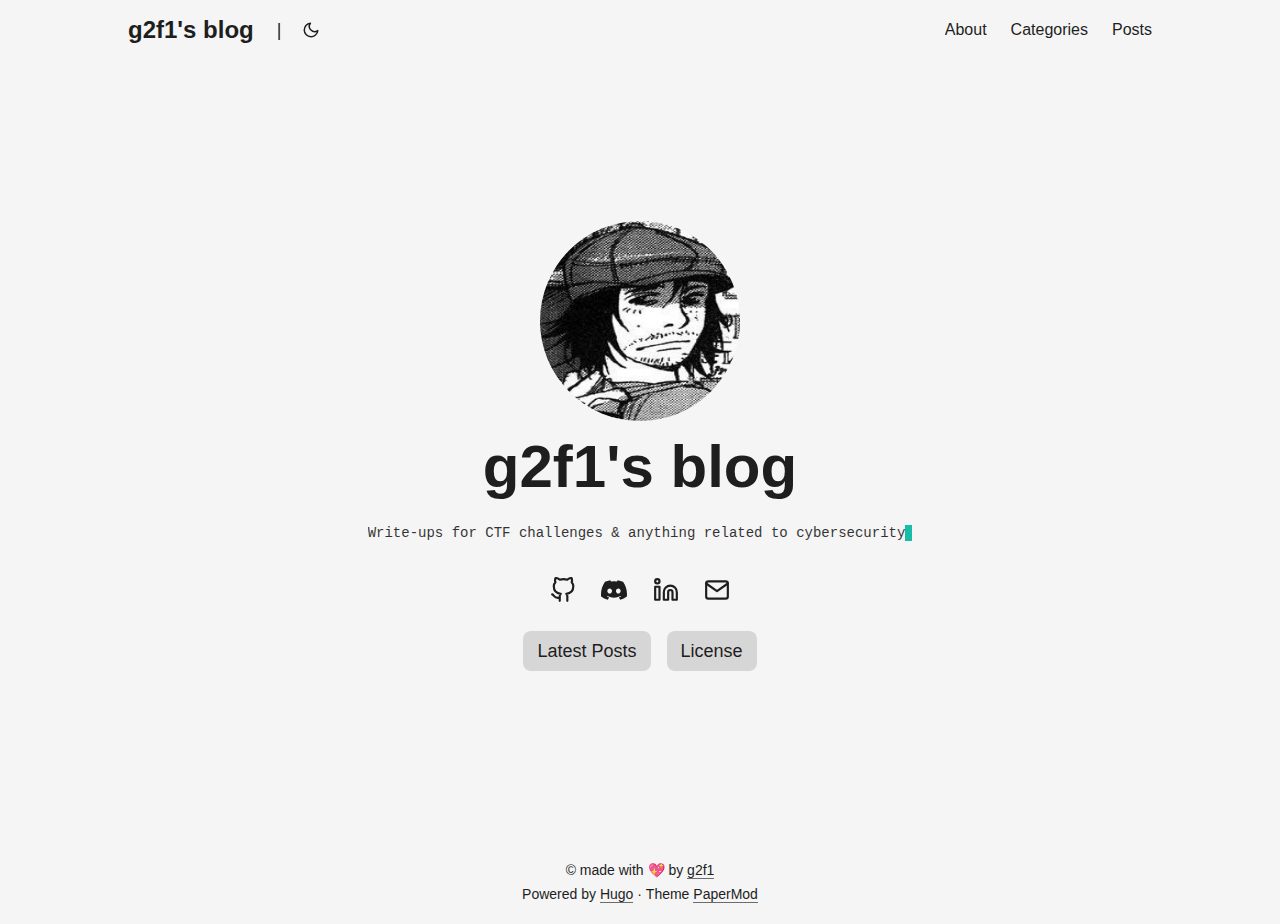
==== index.html @ 5b0def90 "Update index.html" ====
<!DOCTYPE html>
<html lang="fr" dir="auto">
<head>
<link rel="apple-touch-icon" sizes="57x57" href="../static/apple-icon-57x57.png">
<link rel="apple-touch-icon" sizes="60x60" href="../static/apple-icon-60x60.png">
<link rel="apple-touch-icon" sizes="72x72" href="../static/apple-icon-72x72.png">
<link rel="apple-touch-icon" sizes="76x76" href="../static/apple-icon-76x76.png">
<link rel="apple-touch-icon" sizes="114x114" href="../static/apple-icon-114x114.png">
<link rel="apple-touch-icon" sizes="120x120" href="../static/apple-icon-120x120.png">
<link rel="apple-touch-icon" sizes="144x144" href="../static/apple-icon-144x144.png">
<link rel="apple-touch-icon" sizes="152x152" href="../static/apple-icon-152x152.png">
<link rel="apple-touch-icon" sizes="180x180" href="../static/apple-icon-180x180.png">
<link rel="icon" type="image/png" sizes="192x192"  href="../static/android-icon-192x192.png">
<link rel="icon" type="image/png" sizes="32x32" href="../static/favicon-32x32.png">
<link rel="icon" type="image/png" sizes="96x96" href="../static/favicon-96x96.png">
<link rel="icon" type="image/png" sizes="16x16" href="../static/favicon-16x16.png">
<link rel="manifest" href="/manifest.json">
<meta name="msapplication-TileColor" content="#ffffff">
<meta name="msapplication-TileImage" content="/ms-icon-144x144.png">
<meta name="theme-color" content="#ffffff">
<meta name="generator" content="Hugo 0.112.4"><meta charset="utf-8">
<meta http-equiv="X-UA-Compatible" content="IE=edge">
<meta name="viewport" content="width=device-width, initial-scale=1, shrink-to-fit=no">
<meta name="robots" content="index, follow">
<title>g2f1's blog</title>
<meta name="description" content="CTF write ups - Cybersecurity blog">
<meta name="author" content="g2f1">
<link rel="canonical" href="https://g2f1.github.io">
<link type="text/css" href="../css/style1.css" rel="preload stylesheet">
<meta name="theme-color" content="#2e2e33">
<meta name="msapplication-TileColor" content="#2e2e33">
<noscript>
    <style>
        #theme-toggle,
        .top-link {
            display: none;
        }

    </style>
    <style>
        @media (prefers-color-scheme: dark) {
            :root {
                --theme: rgb(29, 30, 32);
                --entry: rgb(46, 46, 51);
                --primary: rgb(218, 218, 219);
                --secondary: rgb(155, 156, 157);
                --tertiary: rgb(65, 66, 68);
                --content: rgb(196, 196, 197);
                --code-block-bg: rgb(46, 46, 51);
                --code-bg: rgb(55, 56, 62);
                --border: rgb(51, 51, 51);
            }

            .list {
                background: var(--theme);
            }

            .list:not(.dark)::-webkit-scrollbar-track {
                background: 0 0;
            }

            .list:not(.dark)::-webkit-scrollbar-thumb {
                border-color: var(--theme);
            }
        }

    </style>
</noscript><meta property="og:title" content="PaperModL2" />
<meta property="og:description" content="Theme PaperMod - https://github.com/adityatelange/hugo-PaperMod" />
<meta property="og:type" content="website" />
<meta property="og:url" content="https://adityatelange.github.io/hugo-PaperMod/fr/" />
<meta property="og:image" content="https://adityatelange.github.io/hugo-PaperMod/images/papermod-cover.png" />


<meta name="twitter:card" content="summary_large_image" />
<meta name="twitter:image" content="https://adityatelange.github.io/hugo-PaperMod/images/papermod-cover.png" />
<meta name="twitter:title" content="PaperModL2"/>
<meta name="twitter:description" content="Theme PaperMod - https://github.com/adityatelange/hugo-PaperMod"/>

<script type="application/ld+json">
{
  "@context": "https://schema.org",
  "@type": "Organization",
  "name": "g2f1's blog",
  "url": "https://g2f1.github.io",
  "description": "CTF write-ups & anything related to cybersecurity",
  "thumbnailUrl": "../static/Hope-Emerson.ico",
  "sameAs": [
      "https://github.com/adityatelange/hugo-PaperMod", "https://discord.gg/ahpmTvhVmp", "https://x.com/intent/tweet/?text=Checkout%20Hugo%20PaperMod%20%E2%9C%A8%0AA%20fast,%20clean,%20responsive%20Hugo%20theme.\u0026url=https://github.com/adityatelange/hugo-PaperMod\u0026hashtags=Hugo,PaperMod", "https://ko-fi.com/adityatelange"
  ]
}
</script>
</head>

<body class="list" id="top">
<script>
    if (localStorage.getItem("pref-theme") === "dark") {
        document.body.classList.add('dark');
    } else if (localStorage.getItem("pref-theme") === "light") {
        document.body.classList.remove('dark')
    } else if (window.matchMedia('(prefers-color-scheme: dark)').matches) {
        document.body.classList.add('dark');
    }

</script>

<header class="header">
    <nav class="nav">
        <div class="logo">
            <a href="../" accesskey="h" title="g2f1's blog">g2f1's blog</a><span style="margin: 0px 10px 0px 23px;">|</span>
            <div class="logo-switches">
                <button id="theme-toggle" accesskey="t">
                    <svg id="moon" xmlns="http://www.w3.org/2000/svg" width="24" height="18" viewBox="0 0 24 24"
                        fill="none" stroke="currentColor" stroke-width="2" stroke-linecap="round"
                        stroke-linejoin="round">
                        <path d="M21 12.79A9 9 0 1 1 11.21 3 7 7 0 0 0 21 12.79z"></path>
                    </svg>
                    <svg id="sun" xmlns="http://www.w3.org/2000/svg" width="24" height="18" viewBox="0 0 24 24"
                        fill="none" stroke="currentColor" stroke-width="2" stroke-linecap="round"
                        stroke-linejoin="round">
                        <circle cx="12" cy="12" r="5"></circle>
                        <line x1="12" y1="1" x2="12" y2="3"></line>
                        <line x1="12" y1="21" x2="12" y2="23"></line>
                        <line x1="4.22" y1="4.22" x2="5.64" y2="5.64"></line>
                        <line x1="18.36" y1="18.36" x2="19.78" y2="19.78"></line>
                        <line x1="1" y1="12" x2="3" y2="12"></line>
                        <line x1="21" y1="12" x2="23" y2="12"></line>
                        <line x1="4.22" y1="19.78" x2="5.64" y2="18.36"></line>
                        <line x1="18.36" y1="5.64" x2="19.78" y2="4.22"></line>
                    </svg>
                </button>
            </div>
        </div>
        <ul id="menu">
            <li>
                <a href="../About" title="About">
                    <span class="menu">About</span>
                </a>
            </li>
            <li>
                <a href="../Categories" title="Categories">
                    <span class="menu">Categories</span>
                </a>
            </li>
            <li>
                <a href="../Posts" title="Posts">
                    <span class="menu">Posts</span>
                </a>
            </li>
        </ul>
    </nav>
</header>
<main class="main"><div class="profile">
    <div class="profile_inner">
        <img draggable="false" src="../static/Hope Emerson.jpeg" alt="ProfileMode image" title="ProfileMode image"
            height="200" width="200" />
        <h1 style="font-size:60px">g2f1's blog</h1>
        <span id="home-subtitle" style="font-size:14px;margin: 12px 0px 16px 0px">Write-ups for CTF challenges & anything related to cybersecurity</span>
 <div class="social-icons">
    <a href="https://github.com/g2f1" target="_blank" rel="noopener noreferrer me" title="Github">
        <svg class="soc" xmlns="http://www.w3.org/2000/svg" viewBox="0 0 24 24" fill="none" stroke="currentColor" stroke-width="2" stroke-linecap="round" stroke-linejoin="round">
            <path 
                d="M9 19c-5 1.5-5-2.5-7-3m14 6v-3.87a3.37 3.37 0 0 0-.94-2.61c3.14-.35 6.44-1.54 6.44-7A5.44 5.44 0 0 0 20 4.77 5.07 5.07 0 0 0 19.91 1S18.73.65 16 2.48a13.38 13.38 0 0 0-7 0C6.27.65 5.09 1 5.09 1A5.07 5.07 0 0 0 5 4.77a5.44 5.44 0 0 0-1.5 3.78c0 5.42 3.3 6.61 6.44 7A3.37 3.37 0 0 0 9 18.13V22">
            </path>
        </svg>
    </a>
    <a href="https://discord.com/users/1205159998397620284" target="_blank" rel="noopener noreferrer me" title="Discord">
        <svg class="soc" xmlns="http://www.w3.org/2000/svg" viewBox="0 0 127.14 96.36" fill="currentColor" stroke="none" stroke-width="2" stroke-linecap="round" stroke-linejoin="round">
           <path
              d="M107.7,8.07A105.15,105.15,0,0,0,81.47,0a72.06,72.06,0,0,0-3.36,6.83A97.68,97.68,0,0,0,49,6.83,72.37,72.37,0,0,0,45.64,0,105.89,105.89,0,0,0,19.39,8.09C2.79,32.65-1.71,56.6.54,80.21h0A105.73,105.73,0,0,0,32.71,96.36,77.7,77.7,0,0,0,39.6,85.25a68.42,68.42,0,0,1-10.85-5.18c.91-.66,1.8-1.34,2.66-2a75.57,75.57,0,0,0,64.32,0c.87.71,1.76,1.39,2.66,2a68.68,68.68,0,0,1-10.87,5.19,77,77,0,0,0,6.89,11.1A105.25,105.25,0,0,0,126.6,80.22h0C129.24,52.84,122.09,29.11,107.7,8.07ZM42.45,65.69C36.18,65.69,31,60,31,53s5-12.74,11.43-12.74S54,46,53.89,53,48.84,65.69,42.45,65.69Zm42.24,0C78.41,65.69,73.25,60,73.25,53s5-12.74,11.44-12.74S96.23,46,96.12,53,91.08,65.69,84.69,65.69Z">
           </path>
        </svg>
    </a>
    <a href="https://www.linkedin.com/in/oualid-daouche" target="_blank" rel="noopener noreferrer me"title="Linkedin">
        <svg class="soc" xmlns="http://www.w3.org/2000/svg" class="feather" width="24" height="24" viewBox="0 0 24 24" fill="none" stroke="currentColor" stroke-width="2" stroke-linecap="round" stroke-linejoin="round">
            <path d="M16 8a6 6 0 0 1 6 6v7h-4v-7a2 2 0 0 0-2-2 2 2 0 0 0-2 2v7h-4v-7a6 6 0 0 1 6-6z"></path>
               <rect x="2" y="9" width="4" height="12"></rect>
                 <circle cx="4" cy="4" r="2"></circle>
       </svg>
    </a> 
    <a class="soc" href="mailto:xg2f1x@gmail.com" target="_blank" rel="noopener me" title="@-Email"><svg xmlns="http://www.w3.org/2000/svg" class="feather" width="24" height="24" viewBox="0 0 24 24" fill="none" stroke="currentColor" stroke-width="2" stroke-linecap="round" stroke-linejoin="round"><path d="M4 4h16c1.1 0 2 .9 2 2v12c0 1.1-.9 2-2 2H4c-1.1 0-2-.9-2-2V6c0-1.1.9-2 2-2z"></path><polyline points="22,6 12,13 2,6"></polyline></svg></a>
</div>

        <div class="buttons">
            <a class="button" href="../latest_post" rel="noopener" title="Blog">
                <span class="button-inner">
                    Latest Posts
                </span>
            </a>
            <a class="button" href="../license" rel="noopener" title="License">
                <span class="button-inner">
                    License
                </span>
            </a>
        </div>
    </div>
</div>

    </main>
    
<footer class="footer">
        <span>© made with &#128150; by <a href="https://github.com/g2f1">g2f1</a><br></span>
    <span>
        Powered by
        <a href="https://gohugo.io/" rel="noopener noreferrer" target="_blank">Hugo</a>
       &#183;&nbsp;Theme
        <a href="https://github.com/adityatelange/hugo-PaperMod/" rel="noopener" target="_blank">PaperMod</a>
    </span>
</footer>
<a href="#top" aria-label="go to top" title="Go to Top (Alt + G)" class="top-link" id="top-link" accesskey="g">
    <svg xmlns="http://www.w3.org/2000/svg" viewBox="0 0 12 6" fill="currentColor">
        <path d="M12 6H0l6-6z" />
    </svg>
</a>

<script>
    let menu = document.getElementById('menu')
    if (menu) {
        menu.scrollLeft = localStorage.getItem("menu-scroll-position");
        menu.onscroll = function () {
            localStorage.setItem("menu-scroll-position", menu.scrollLeft);
        }
    }

    document.querySelectorAll('a[href^="#"]').forEach(anchor => {
        anchor.addEventListener("click", function (e) {
            e.preventDefault();
            var id = this.getAttribute("href").substr(1);
            if (!window.matchMedia('(prefers-reduced-motion: reduce)').matches) {
                document.querySelector(`[id='${decodeURIComponent(id)}']`).scrollIntoView({
                    behavior: "smooth"
                });
            } else {
                document.querySelector(`[id='${decodeURIComponent(id)}']`).scrollIntoView();
            }
            if (id === "top") {
                history.replaceState(null, null, " ");
            } else {
                history.pushState(null, null, `#${id}`);
            }
        });
    });

</script>
<script>
    var mybutton = document.getElementById("top-link");
    window.onscroll = function () {
        if (document.body.scrollTop > 800 || document.documentElement.scrollTop > 800) {
            mybutton.style.visibility = "visible";
            mybutton.style.opacity = "1";
        } else {
            mybutton.style.visibility = "hidden";
            mybutton.style.opacity = "0";
        }
    };

</script>
<script>
    document.getElementById("theme-toggle").addEventListener("click", () => {
        if (document.body.className.includes("dark")) {
            document.body.classList.remove('dark');
            localStorage.setItem("pref-theme", 'light');
        } else {
            document.body.classList.add('dark');
            localStorage.setItem("pref-theme", 'dark');
        }
    })

</script>
</body>

</html>
---- css/style1.css ----
.button:hover{
 font-weight: bold;
 transform:scale(1.1) 
}
.menu:hover{
font-weight: bold;
text-decoration: underline;
}
.soc:hover{
-ms-transform: scale(1.2); /* IE 9 */
-webkit-transform: scale(1.2); /* Safari 3-8 */
transform: scale(1.2);
}
#home-subtitle {
 margin-top:0;
 margin-bottom:1.5em;
 text-align:center;
 line-height:normal;
 font-size:.7em;
 font-family:monospace;
 opacity:.9
}
#home-subtitle {
 overflow:hidden;
 border-right:.5em solid #00b89f;
 white-space:nowrap;
 margin:0 auto 1.5em;
 animation:typing 5s steps(82,end),blink-caret .75s linear 5.1s infinite 
}
@keyframes typing {
 from {
  max-width:0
 }
 to {
  max-width:100%
 }
}
@keyframes blink-caret {
 from,
 to {
  border-color:transparent
 }
 50% {
  border-color:#00b89f
 }
}
:root {
 --gap:24px;
 --content-gap:20px;
 --nav-width:1024px;
 --main-width:720px;
 --header-height:60px;
 --footer-height:60px;
 --radius:8px;
 --theme:rgb(255, 255, 255);
 --entry:rgb(255, 255, 255);
 --primary:rgb(30, 30, 30);
 --secondary:rgb(108, 108, 108);
 --tertiary:rgb(214, 214, 214);
 --content:rgb(31, 31, 31);
 --code-block-bg:rgb(28, 29, 33);
 --code-bg:rgb(245, 245, 245);
 --border:rgb(238, 238, 238)
}
.dark {
 --theme:rgb(29, 30, 32);
 --entry:rgb(46, 46, 51);
 --primary:rgb(218, 218, 219);
 --secondary:rgb(155, 156, 157);
 --tertiary:rgb(65, 66, 68);
 --content:rgb(196, 196, 197);
 --code-block-bg:rgb(46, 46, 51);
 --code-bg:rgb(55, 56, 62);
 --border:rgb(51, 51, 51)
}
.list {
 background:var(--code-bg)
}
.dark.list {
 background:var(--theme)
}
*,
::after,
::before {
 box-sizing:border-box
}
html {
 -webkit-tap-highlight-color:transparent;
 overflow-y:scroll;
 -webkit-text-size-adjust:100%;
 text-size-adjust:100%
}
a,p,nav,div,svg,span,
button,
body,
h1,
h2,
h3,
h4,
h5,
h6 {
 color:var(--primary)
}
body {
 font-family:-apple-system,BlinkMacSystemFont,segoe ui,Roboto,Oxygen,Ubuntu,Cantarell,open sans,helvetica neue,sans-serif;
 font-size:18px;
 line-height:1.6;
 word-break:break-word;
 background:var(--theme)
}
article,
aside,
figcaption,
figure,
footer,
header,
hgroup,
main,
nav,
section,
table {
 display:block
}
h1,
h2,
h3,
h4,
h5,
h6 {
 line-height:1.2
}
h1,
h2,
h3,
h4,
h5,
h6,
p {
 margin-top:0;
 margin-bottom:0
}
ul {
 padding:0
}
a {
 text-decoration:none
}
body,
figure,
ul {
 margin:0
}
table {
 width:100%;
 border-collapse:collapse;
 border-spacing:0;
 overflow-x:auto;
 word-break:keep-all
}
button,
input,
textarea {
 padding:0;
 font:inherit;
 background:0 0;
 border:0
}
input,
textarea {
 outline:0
}
button,
input[type=button],
input[type=submit] {
 cursor:pointer
}
input:-webkit-autofill,
textarea:-webkit-autofill {
 box-shadow:0 0 0 50px var(--theme)inset
}
img {
 display:block;
 max-width:100%
}
.not-found {
 position:absolute;
 left:0;
 right:0;
 display:flex;
 align-items:center;
 justify-content:center;
 height:80%;
 font-size:160px;
 font-weight:700
}
.archive-posts {
 width:100%;
 font-size:16px
}
.archive-year {
 margin-top:40px
}
.archive-year:not(:last-of-type) {
 border-bottom:2px solid var(--border)
}
.archive-month {
 display:flex;
 align-items:flex-start;
 padding:10px 0
}
.archive-month-header {
 margin:25px 0;
 width:200px
}
.archive-month:not(:last-of-type) {
 border-bottom:1px solid var(--border)
}
.archive-entry {
 position:relative;
 padding:5px;
 margin:10px 0
}
.archive-entry-title {
 margin:5px 0;
 font-weight:400
}
.archive-count,
.archive-meta {
 color:var(--secondary);
 font-size:14px
}
.footer,
.top-link {
 font-size:14px;
 color:var(--secondary)
}
.footer {
 max-width:calc(var(--main-width) + var(--gap) * 2);
 margin:auto;
 padding:calc((var(--footer-height) - var(--gap))/2)var(--gap);
 text-align:center;
 line-height:24px
}
.footer span {
 margin-inline-start:1px;
 margin-inline-end:1px
}
.footer span:last-child {
 white-space:nowrap
}
.footer a {
 color:inherit;
 border-bottom:1px solid var(--secondary)
}
.footer a:hover {
 border-bottom:1px solid var(--primary)
}
.top-link {
 visibility:hidden;
 position:fixed;
 bottom:60px;
 right:30px;
 z-index:99;
 background:var(--tertiary);
 width:42px;
 height:42px;
 padding:12px;
 border-radius:64px;
 transition:visibility .5s,opacity .8s linear
}
.top-link,
.top-link svg {
 filter:drop-shadow(0 0 0 var(--theme))
}
.footer a:hover,
.top-link:hover {
 color:var(--primary)
}
.top-link:focus,
#theme-toggle:focus {
 outline:0
}
.nav {
 display:flex;
 flex-wrap:wrap;
 justify-content:space-between;
 max-width:calc(var(--nav-width) + var(--gap) * 2);
 margin-inline-start:auto;
 margin-inline-end:auto;
 line-height:var(--header-height)
}
.nav a {
 display:block
}
.logo,
#menu {
 display:flex;
 margin:auto var(--gap)
}
.logo {
 flex-wrap:inherit
}
.logo a {
 font-size:24px;
 font-weight:700
}
.logo a img,
.logo a svg {
 display:inline;
 vertical-align:middle;
 pointer-events:none;
 transform:translate(0,-10%);
 border-radius:6px;
 margin-inline-end:8px
}
button#theme-toggle {
 font-size:26px;
 margin:auto 4px
}
body.dark #moon {
 vertical-align:middle;
 display:none
}
body:not(.dark) #sun {
 display:none
}
#menu {
 list-style:none;
 word-break:keep-all;
 overflow-x:auto;
 white-space:nowrap
}
#menu li+li {
 margin-inline-start:var(--gap)
}
#menu a {
 font-size:16px
}
#menu .active {
 font-weight:500;
 border-bottom:2px solid
}
.lang-switch li,
.lang-switch ul,
.logo-switches {
 display:inline-flex;
 margin:auto 4px
}
.lang-switch {
 display:flex;
 flex-wrap:inherit
}
.lang-switch a {
 margin:auto 3px;
 font-size:16px;
 font-weight:500
}
.logo-switches {
 flex-wrap:inherit
}
.main {
 position:relative;
 min-height:calc(100vh - var(--header-height) - var(--footer-height));
 max-width:calc(var(--main-width) + var(--gap) * 2);
 margin:auto;
 padding:var(--gap)
}
.page-header h1 {
 font-size:40px
}
.pagination {
 display:flex
}
.pagination a {
 color:var(--theme);
 font-size:13px;
 line-height:36px;
 background:var(--primary);
 border-radius:calc(36px/2);
 padding:0 16px
}
.pagination .next {
 margin-inline-start:auto
}
.social-icons a {
 display:inline-flex;
 padding:10px
}
.social-icons a svg {
 height:26px;
 width:26px
}
code {
 direction:ltr
}
div.highlight,
pre {
 position:relative
}
.copy-code {
 display:none;
 position:absolute;
 top:4px;
 right:4px;
 color:rgba(255,255,255,.8);
 background:rgba(78,78,78,.8);
 border-radius:var(--radius);
 padding:0 5px;
 font-size:14px;
 user-select:none
}
div.highlight:hover .copy-code,
pre:hover .copy-code {
 display:block
}
.first-entry {
 position:relative;
 display:flex;
 flex-direction:column;
 justify-content:center;
 min-height:320px;
 margin:var(--gap)0 calc(var(--gap) * 2)
}
.first-entry .entry-header {
 overflow:hidden;
 display:-webkit-box;
 -webkit-box-orient:vertical;
 -webkit-line-clamp:3
}
.first-entry .entry-header h1 {
 font-size:34px;
 line-height:1.3
}
.first-entry .entry-content {
 margin:14px 0;
 font-size:16px;
 -webkit-line-clamp:3
}
.first-entry .entry-footer {
 font-size:14px
}
.home-info .entry-content {
 -webkit-line-clamp:unset
}
.post-entry {
 position:relative;
 margin-bottom:var(--gap);
 padding:var(--gap);
 background:var(--entry);
 border-radius:var(--radius);
 transition:transform .1s;
 border:1px solid var(--border);
}
.post-entry:active {
 transform:scale(.96)
}
.tag-entry .entry-cover {
 display:none
}
.entry-header h2 {
 font-size:24px;
 line-height:1.3
}
.entry-content {
 margin:8px 0;
 color:var(--secondary);
 font-size:14px;
 line-height:1.6;
 overflow:hidden;
 display:-webkit-box;
 -webkit-box-orient:vertical;
 -webkit-line-clamp:2
}
.entry-footer {
 color:var(--secondary);
 font-size:13px
}
.entry-link {
 position:absolute;
 left:0;
 right:0;
 top:0;
 bottom:0
}
.entry-hint {
 color:var(--secondary)
}
.entry-hint-parent {
 display:flex;
 justify-content:space-between
}
.entry-cover {
 font-size:14px;
 margin-bottom:var(--gap);
 text-align:center
}
.entry-cover img {
 border-radius:var(--radius);
 pointer-events:none;
 width:100%;
 height:auto
}
.entry-cover a {
 color:var(--secondary);
 box-shadow:0 1px 0 var(--primary)
}
.page-header,
.post-header {
 margin:24px auto var(--content-gap)
}
.post-title {
 margin-bottom:2px;
 font-size:40px
}
.post-description {
 margin-top:10px;
 margin-bottom:5px
}
.post-meta,
.breadcrumbs {
 color:var(--secondary);
 font-size:14px;
 display:flex;
 flex-wrap:wrap
}
.post-meta .i18n_list li {
 display:inline-flex;
 list-style:none;
 margin:auto 3px;
 box-shadow:0 1px 0 var(--secondary)
}
.breadcrumbs a {
 font-size:16px
}
.post-content {
 color:var(--content)
}
.post-content h3,
.post-content h4,
.post-content h5,
.post-content h6 {
 margin:24px 0 16px
}
.post-content h1 {
 margin:40px auto 32px;
 font-size:40px
}
.post-content h2 {
 margin:32px auto 24px;
 font-size:32px
}
.post-content h3 {
 font-size:24px
}
.post-content h4 {
 font-size:16px
}
.post-content h5 {
 font-size:14px
}
.post-content h6 {
 font-size:12px
}
.post-content a,
.toc a:hover {
 box-shadow:0 1px;
 box-decoration-break:clone;
 -webkit-box-decoration-break:clone
}
.post-content a code {
 margin:auto 0;
 border-radius:0;
 box-shadow:0 -1px 0 var(--primary)inset
}
.post-content del {
 text-decoration:line-through
}
.post-content dl,
.post-content ol,
.post-content p,
.post-content figure,
.post-content ul {
 margin-bottom:var(--content-gap)
}
.post-content ol,
.post-content ul {
 padding-inline-start:20px
}
.post-content li {
 margin-top:5px
}
.post-content li p {
 margin-bottom:0
}
.post-content dl {
 display:flex;
 flex-wrap:wrap;
 margin:0
}
.post-content dt {
 width:25%;
 font-weight:700
}
.post-content dd {
 width:75%;
 margin-inline-start:0;
 padding-inline-start:10px
}
.post-content dd~dd,
.post-content dt~dt {
 margin-top:10px
}
.post-content table {
 margin-bottom:var(--content-gap)
}
.post-content table th,
.post-content table:not(.highlighttable,
.highlight table,
.gist .highlight) td {
 min-width:80px;
 padding:8px 5px;
 line-height:1.5;
 border-bottom:1px solid var(--border)
}
.post-content table th {
 text-align:start
}
.post-content table:not(.highlighttable) td code:only-child {
 margin:auto 0
}
.post-content .highlight table {
 border-radius:var(--radius)
}
.post-content .highlight:not(table) {
 margin:10px auto;
 background:var(--code-block-bg)!important;
 border-radius:var(--radius);
 direction:ltr
}
.post-content li>.highlight {
 margin-inline-end:0
}
.post-content ul pre {
 margin-inline-start:calc(var(--gap) * -2)
}
.post-content .highlight pre {
 margin:0
}
.post-content .highlighttable {
 table-layout:fixed
}
.post-content .highlighttable td:first-child {
 width:40px
}
.post-content .highlighttable td .linenodiv {
 padding-inline-end:0!important
}
.post-content .highlighttable td .highlight,
.post-content .highlighttable td .linenodiv pre {
 margin-bottom:0
}
.post-content code {
 margin:auto 4px;
 padding:4px 6px;
 font-size:.78em;
 line-height:1.5;
 background:var(--code-bg);
 border-radius:2px
}
.post-content pre code {
 display:grid;
 margin:auto 0;
 padding:10px;
 color:#d5d5d6;
 background:var(--code-block-bg)!important;
 border-radius:var(--radius);
 overflow-x:auto;
 word-break:break-all
}
.post-content blockquote {
 margin:20px 0;
 padding:0 14px;
 border-inline-start:3px solid var(--primary)
}
.post-content hr {
 margin:30px 0;
 height:2px;
 background:var(--tertiary);
 border:0
}
.post-content iframe {
 max-width:100%
}
.post-content img {
 border-radius:4px;
 margin:1rem 0
}
.post-content img[src*="#center"] {
 margin:1rem auto
}
.post-content figure.align-center {
 text-align:center
}
.post-content figure>figcaption {
 color:var(--primary);
 font-size:16px;
 font-weight:700;
 margin:8px 0 16px
}
.post-content figure>figcaption>p {
 color:var(--secondary);
 font-size:14px;
 font-weight:400
}
.toc {
 margin:0 2px 40px;
 border:1px solid var(--border);
 background:var(--code-bg);
 border-radius:var(--radius);
 padding:.4em
}
.dark .toc {
 background:var(--entry)
}
.toc details summary {
 cursor:zoom-in;
 margin-inline-start:10px;
 user-select:none
}
.toc details[open] summary {
 cursor:zoom-out
}
.toc .details {
 display:inline;
 font-weight:500
}
.toc .inner {
 margin:5px 20px 0;
 padding:0 10px;
 opacity:.9
}
.toc li ul {
 margin-inline-start:var(--gap)
}
.toc summary:focus {
 outline:0
}
.post-footer {
 margin-top:56px
}
.post-footer>* {
 margin-bottom:10px
}
.post-tags {
 display:flex;
 flex-wrap:wrap;
 gap:10px
}
.post-tags li {
 display:inline-block
}
.post-tags a,
.share-buttons,
.paginav {
 border-radius:var(--radius);
 background:var(--code-bg);
 border:1px solid var(--border)
}
.post-tags a {
 display:block;
 padding:0 14px;
 color:var(--secondary);
 font-size:14px;
 line-height:34px;
 background:var(--code-bg)
}
.post-tags a:hover,
.paginav a:hover {
 background:var(--border)
}
.share-buttons {
 padding:10px;
 display:flex;
 justify-content:center;
 overflow-x:auto;
 gap:10px
}
.share-buttons li,
.share-buttons a {
 display:inline-flex
}
.share-buttons a:not(:last-of-type) {
 margin-inline-end:12px
}
h1:hover .anchor,
h2:hover .anchor,
h3:hover .anchor,
h4:hover .anchor,
h5:hover .anchor,
h6:hover .anchor {
 display:inline-flex;
 color:var(--secondary);
 margin-inline-start:8px;
 font-weight:500;
 user-select:none
}
.paginav {
 display:flex;
 line-height:30px
}
.paginav a {
 padding-inline-start:14px;
 padding-inline-end:14px;
 border-radius:var(--radius)
}
.paginav .title {
 letter-spacing:1px;
 text-transform:uppercase;
 font-size:small;
 color:var(--secondary)
}
.paginav .prev,
.paginav .next {
 width:50%
}
.paginav span:hover:not(.title) {
 box-shadow:0 1px
}
.paginav .next {
 margin-inline-start:auto;
 text-align:right
}
[dir=rtl] .paginav .next {
 text-align:left
}
h1>a>svg {
 display:inline
}
img.in-text {
 display:inline;
 margin:auto
}
.buttons,
.main .profile {
 display:flex;
 justify-content:center
}
.main .profile {
 align-items:center;
 min-height:calc(100vh - var(--header-height) - var(--footer-height) - (var(--gap) * 2));
 text-align:center
}
.profile .profile_inner {
 display:flex;
 flex-direction:column;
 align-items:center;
 gap:10px
}
.profile img {
 border-radius:50%
}
.buttons {
 flex-wrap:wrap;
 max-width:400px
}
.button {
 background:var(--tertiary);
 border-radius:var(--radius);
 margin:8px;
 padding:6px;
 transition:transform .1s
}
.button-inner {
 padding:0 8px
}
.button:active {
 transform:scale(.96)
}
#searchbox input {
 padding:4px 10px;
 width:100%;
 color:var(--primary);
 font-weight:700;
 border:2px solid var(--tertiary);
 border-radius:var(--radius)
}
#searchbox input:focus {
 border-color:var(--secondary)
}
#searchResults li {
 list-style:none;
 border-radius:var(--radius);
 padding:10px;
 margin:10px 0;
 position:relative;
 font-weight:500
}
#searchResults {
 margin:10px 0;
 width:100%
}
#searchResults li:active {
 transition:transform .1s;
 transform:scale(.98)
}
#searchResults a {
 position:absolute;
 width:100%;
 height:100%;
 top:0;
 left:0;
 outline:none
}
#searchResults .focus {
 transform:scale(.98);
 border:2px solid var(--tertiary)
}
.terms-tags li {
 display:inline-block;
 margin:10px;
 font-weight:500
}
.terms-tags a {
 display:block;
 padding:10px 40px;
 background:var(--tertiary);
 border-radius:6px;
 transition:transform .1s;
 font-family:monospace
}
.terms-tags a:active {
 background:var(--tertiary);
 transform:scale(.96)
}
.bg {
 color:#cad3f5;
 background-color:#24273a
}
.chroma {
 color:#cad3f5;
 background-color:#24273a
}
.chroma .x {
}
.chroma .err {
 color:#ed8796
}
.chroma .cl {
}
.chroma .lnlinks {
 outline:none;
 text-decoration:none;
 color:inherit
}
.chroma .lntd {
 vertical-align:top;
 padding:0;
 margin:0;
 border:0
}
.chroma .lntable {
 border-spacing:0;
 padding:0;
 margin:0;
 border:0
}
.chroma .hl {
 background-color:#474733
}
.chroma .lnt {
 white-space:pre;
 -webkit-user-select:none;
 user-select:none;
 margin-right:.4em;
 padding:0 .4em;
 color:#8087a2
}
.chroma .ln {
 white-space:pre;
 -webkit-user-select:none;
 user-select:none;
 margin-right:.4em;
 padding:0 .4em;
 color:#8087a2
}
.chroma .line {
 display:flex
}
.chroma .k {
 color:#c6a0f6
}
.chroma .kc {
 color:#f5a97f
}
.chroma .kd {
 color:#ed8796
}
.chroma .kn {
 color:#8bd5ca
}
.chroma .kp {
 color:#c6a0f6
}
.chroma .kr {
 color:#c6a0f6
}
.chroma .kt {
 color:#ed8796
}
.chroma .n {
}
.chroma .na {
 color:#8aadf4
}
.chroma .nb {
 color:#91d7e3
}
.chroma .bp {
 color:#91d7e3
}
.chroma .nc {
 color:#eed49f
}
.chroma .no {
 color:#eed49f
}
.chroma .nd {
 color:#8aadf4;
 font-weight:700
}
.chroma .ni {
 color:#8bd5ca
}
.chroma .ne {
 color:#f5a97f
}
.chroma .nf {
 color:#8aadf4
}
.chroma .fm {
 color:#8aadf4
}
.chroma .nl {
 color:#91d7e3
}
.chroma .nn {
 color:#f5a97f
}
.chroma .nx {
}
.chroma .py {
 color:#f5a97f
}
.chroma .nt {
 color:#c6a0f6
}
.chroma .nv {
 color:#f4dbd6
}
.chroma .vc {
 color:#f4dbd6
}
.chroma .vg {
 color:#f4dbd6
}
.chroma .vi {
 color:#f4dbd6
}
.chroma .vm {
 color:#f4dbd6
}
.chroma .l {
}
.chroma .ld {
}
.chroma .s {
 color:#a6da95
}
.chroma .sa {
 color:#ed8796
}
.chroma .sb {
 color:#a6da95
}
.chroma .sc {
 color:#a6da95
}
.chroma .dl {
 color:#8aadf4
}
.chroma .sd {
 color:#6e738d
}
.chroma .s2 {
 color:#a6da95
}
.chroma .se {
 color:#8aadf4
}
.chroma .sh {
 color:#6e738d
}
.chroma .si {
 color:#a6da95
}
.chroma .sx {
 color:#a6da95
}
.chroma .sr {
 color:#8bd5ca
}
.chroma .s1 {
 color:#a6da95
}
.chroma .ss {
 color:#a6da95
}
.chroma .m {
 color:#f5a97f
}
.chroma .mb {
 color:#f5a97f
}
.chroma .mf {
 color:#f5a97f
}
.chroma .mh {
 color:#f5a97f
}
.chroma .mi {
 color:#f5a97f
}
.chroma .il {
 color:#f5a97f
}
.chroma .mo {
 color:#f5a97f
}
.chroma .o {
 color:#91d7e3;
 font-weight:700
}
.chroma .ow {
 color:#91d7e3;
 font-weight:700
}
.chroma .p {
}
.chroma .c {
 color:#6e738d;
 font-style:italic
}
.chroma .ch {
 color:#6e738d;
 font-style:italic
}
.chroma .cm {
 color:#6e738d;
 font-style:italic
}
.chroma .c1 {
 color:#6e738d;
 font-style:italic
}
.chroma .cs {
 color:#6e738d;
 font-style:italic
}
.chroma .cp {
 color:#6e738d;
 font-style:italic
}
.chroma .cpf {
 color:#6e738d;
 font-weight:700;
 font-style:italic
}
.chroma .g {
}
.chroma .gd {
 color:#ed8796;
 background-color:#363a4f
}
.chroma .ge {
 font-style:italic
}
.chroma .gr {
 color:#ed8796
}
.chroma .gh {
 color:#f5a97f;
 font-weight:700
}
.chroma .gi {
 color:#a6da95;
 background-color:#363a4f
}
.chroma .go {
}
.chroma .gp {
}
.chroma .gs {
 font-weight:700
}
.chroma .gu {
 color:#f5a97f;
 font-weight:700
}
.chroma .gt {
 color:#ed8796
}
.chroma .gl {
 text-decoration:underline
}
.chroma .w {
}
.chroma {
 background-color:unset!important
}
.chroma .hl {
 display:flex
}
.chroma .lnt {
 padding:0 0 0 12px
}
.highlight pre.chroma code {
 padding:8px 0
}
.highlight pre.chroma .line .cl,
.chroma .ln {
 padding:0 10px
}
.chroma .lntd:last-of-type {
 width:100%
}
::-webkit-scrollbar-track {
 background:0 0
}
.list:not(.dark)::-webkit-scrollbar-track {
 background:var(--code-bg)
}
::-webkit-scrollbar-thumb {
 background:var(--tertiary);
 border:5px solid var(--theme);
 border-radius:var(--radius)
}
.list:not(.dark)::-webkit-scrollbar-thumb {
 border:5px solid var(--code-bg)
}
::-webkit-scrollbar-thumb:hover {
 background:var(--secondary)
}
::-webkit-scrollbar:not(.highlighttable,
.highlight table,
.gist .highlight) {
 background:var(--theme)
}
.post-content .highlighttable td .highlight pre code::-webkit-scrollbar {
 display:none
}
.post-content :not(table) ::-webkit-scrollbar-thumb {
 border:2px solid var(--code-block-bg);
 background:#717175
}
.post-content :not(table) ::-webkit-scrollbar-thumb:hover {
 background:#a3a3a5
}
.gist table::-webkit-scrollbar-thumb {
 border:2px solid #fff;
 background:#adadad
}
.gist table::-webkit-scrollbar-thumb:hover {
 background:#707070
}
.post-content table::-webkit-scrollbar-thumb {
 border-width:2px
}
@media screen and (min-width:768px) {
 ::-webkit-scrollbar {
  width:19px;
  height:11px
 }
}
@media screen and (max-width:768px) {
 :root {
  --gap:14px
 }
 .profile img {
  transform:scale(.85)
 }
 .first-entry {
  min-height:260px
 }
 .archive-month {
  flex-direction:column
 }
 .archive-year {
  margin-top:20px
 }
 .footer {
  padding:calc((var(--footer-height) - var(--gap) - 10px)/2)var(--gap)
 }
}
@media screen and (max-width:900px) {
 .list .top-link {
  transform:translateY(-5rem)
 }
}
@media screen and (max-width:340px) {
 .share-buttons {
  justify-content:unset
 }
}
@media(prefers-reduced-motion) {
 .terms-tags a:active,
 .button:active,
 .post-entry:active,
 .top-link,
 #searchResults .focus,
 #searchResults li:active {
  transform:none
 }
}
.twitter-tweet {
 margin:auto
}
iframe {
 border-radius:var(--radius)!important
}
.home-info ul {
 padding-inline-start:20px
}
.entry-cover img {
 border:1px solid var(--border)
}
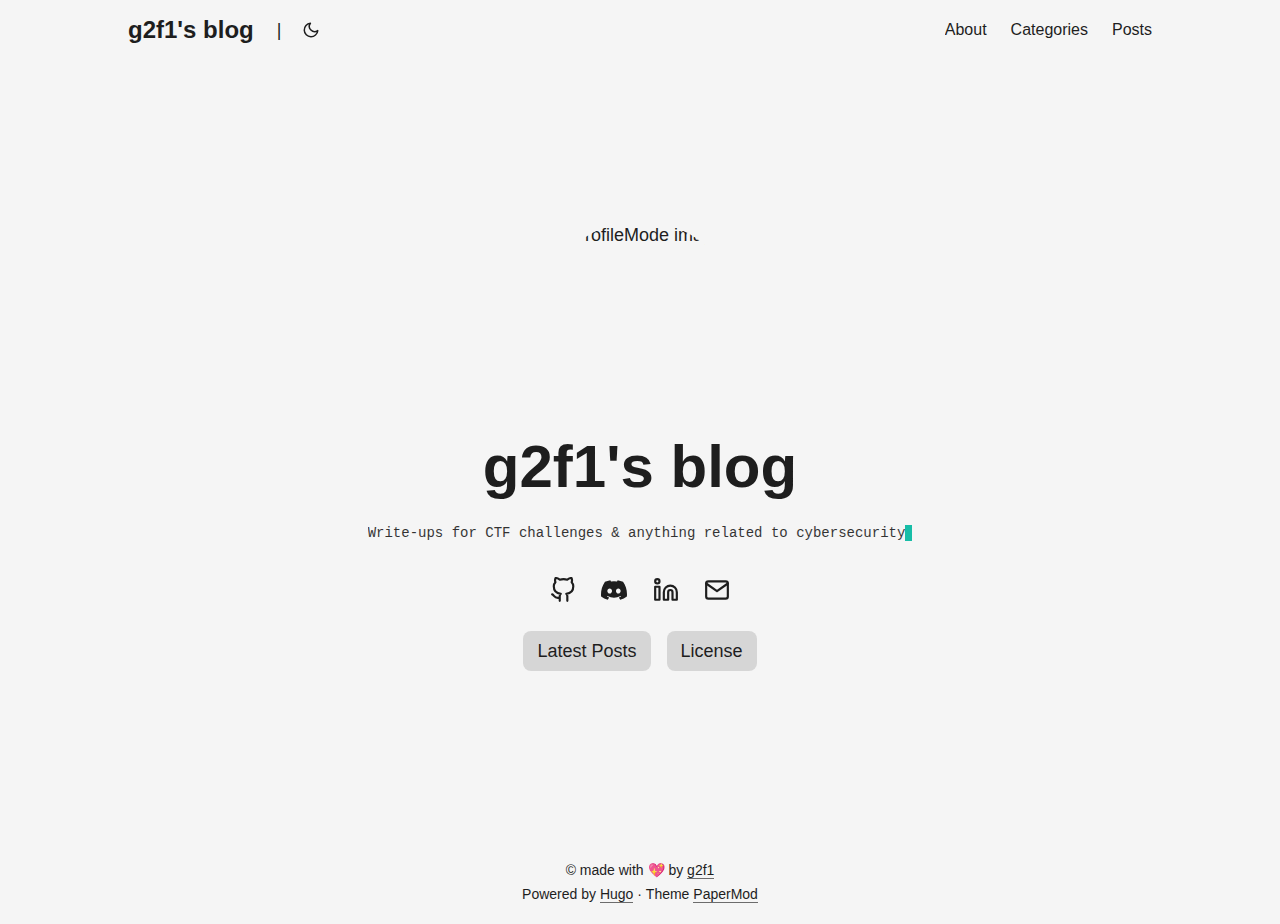
==== commit 4cc41513: "Update index.html" ====
--- a/index.html
+++ b/index.html
@@ -1,22 +1,8 @@
 <!DOCTYPE html>
 <html lang="fr" dir="auto">
 <head>
-<link rel="apple-touch-icon" sizes="57x57" href="../static/apple-icon-57x57.png">
-<link rel="apple-touch-icon" sizes="60x60" href="../static/apple-icon-60x60.png">
-<link rel="apple-touch-icon" sizes="72x72" href="../static/apple-icon-72x72.png">
-<link rel="apple-touch-icon" sizes="76x76" href="../static/apple-icon-76x76.png">
-<link rel="apple-touch-icon" sizes="114x114" href="../static/apple-icon-114x114.png">
-<link rel="apple-touch-icon" sizes="120x120" href="../static/apple-icon-120x120.png">
-<link rel="apple-touch-icon" sizes="144x144" href="../static/apple-icon-144x144.png">
-<link rel="apple-touch-icon" sizes="152x152" href="../static/apple-icon-152x152.png">
-<link rel="apple-touch-icon" sizes="180x180" href="../static/apple-icon-180x180.png">
-<link rel="icon" type="image/png" sizes="192x192"  href="../static/android-icon-192x192.png">
-<link rel="icon" type="image/png" sizes="32x32" href="../static/favicon-32x32.png">
-<link rel="icon" type="image/png" sizes="96x96" href="../static/favicon-96x96.png">
-<link rel="icon" type="image/png" sizes="16x16" href="../static/favicon-16x16.png">
-<link rel="manifest" href="/manifest.json">
 <meta name="msapplication-TileColor" content="#ffffff">
-<meta name="msapplication-TileImage" content="/ms-icon-144x144.png">
+<meta name="msapplication-TileImage" content="../static/ms-icon-144x144.png">
 <meta name="theme-color" content="#ffffff">
 <meta name="generator" content="Hugo 0.112.4"><meta charset="utf-8">
 <meta http-equiv="X-UA-Compatible" content="IE=edge">
@@ -65,31 +51,7 @@
         }
 
     </style>
-</noscript><meta property="og:title" content="PaperModL2" />
-<meta property="og:description" content="Theme PaperMod - https://github.com/adityatelange/hugo-PaperMod" />
-<meta property="og:type" content="website" />
-<meta property="og:url" content="https://adityatelange.github.io/hugo-PaperMod/fr/" />
-<meta property="og:image" content="https://adityatelange.github.io/hugo-PaperMod/images/papermod-cover.png" />
-
-
-<meta name="twitter:card" content="summary_large_image" />
-<meta name="twitter:image" content="https://adityatelange.github.io/hugo-PaperMod/images/papermod-cover.png" />
-<meta name="twitter:title" content="PaperModL2"/>
-<meta name="twitter:description" content="Theme PaperMod - https://github.com/adityatelange/hugo-PaperMod"/>
-
-<script type="application/ld+json">
-{
-  "@context": "https://schema.org",
-  "@type": "Organization",
-  "name": "g2f1's blog",
-  "url": "https://g2f1.github.io",
-  "description": "CTF write-ups & anything related to cybersecurity",
-  "thumbnailUrl": "../static/Hope-Emerson.ico",
-  "sameAs": [
-      "https://github.com/adityatelange/hugo-PaperMod", "https://discord.gg/ahpmTvhVmp", "https://x.com/intent/tweet/?text=Checkout%20Hugo%20PaperMod%20%E2%9C%A8%0AA%20fast,%20clean,%20responsive%20Hugo%20theme.\u0026url=https://github.com/adityatelange/hugo-PaperMod\u0026hashtags=Hugo,PaperMod", "https://ko-fi.com/adityatelange"
-  ]
-}
-</script>
+</noscript>
 </head>
 
 <body class="list" id="top">
@@ -101,9 +63,8 @@
     } else if (window.matchMedia('(prefers-color-scheme: dark)').matches) {
         document.body.classList.add('dark');
     }
-
-</script>
-
+</script>
+    
 <header class="header">
     <nav class="nav">
         <div class="logo">
@@ -265,8 +226,6 @@
             localStorage.setItem("pref-theme", 'dark');
         }
     })
-
 </script>
 </body>
-
 </html>
